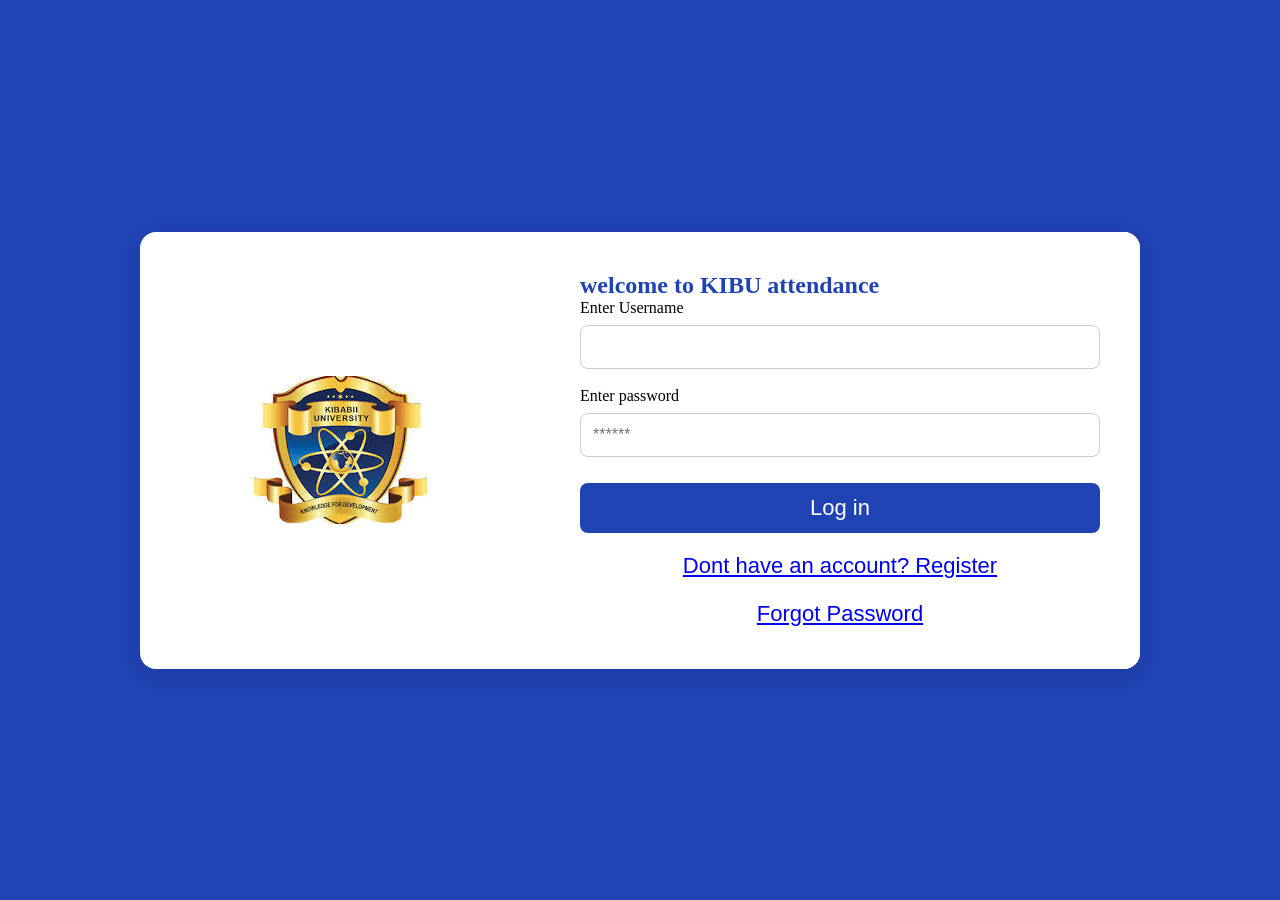
==== index.html @ ee23fc13 "first commit" ====
<!DOCTYPE html>
<html lang="en">
<head>
    <meta charset="UTF-8">
    <meta name="viewport" content="width=div, initial-scale=1.0">
    <title>Document</title>
    <link rel="stylesheet"type="text/css" href="css/index.css">
</head>
<body>
 
<div class="main">
    <div class="logo">
        <img src="assets/kibabii.jpeg" alt="logo" width="">
    </div>
    <div class="card">
        <h2>welcome to KIBU attendance</h2>
        <form enctype="multipart/form-data">
            <div class="form-group">
                <label >Enter Username</label>
                <input type="" name="" required>
            </div>
            <div class="form-group">
                
                <label >Enter password</label>
                <input type="" name="" placeholder="******" required>
            
            </div>
            <button class="btn-primary">Log in</button>
            <button class="btn-register"><a href="register.html">Dont have an account? Register</a></button>
            <button class="btn-forgot"> <a href="reset.html">Forgot Password</a></button>
        </form>
      

    </div>





</div>  
</body>
</html>
---- css/index.css ----
*{
   margin: 0 ;
   padding: 0;
   box-sizing: border-box;
}

body {
    
    background-color: rgb(32, 67, 179);
    color: white;
    min-height: 100vh;
    display: flex;
    justify-content: center;
    align-items: center;
    padding: 20px;
}
.main {
    width : 100%;
    max-width: 1000px;
    display: flex;
    background-color: white;
    border-radius: 16px;
    overflow: hidden;
    box-shadow: 0 6px 20px rgba(0,0,0,0.09);  

}

.logo {
    width: 40%;
    display: flex;
    justify-content: center;
    align-items: center;
    padding: 40px;
}

.card {
    width: 60%;
    padding: 40px;
    background: white;
    color: black;
}

.card h2 {
    color: rgb(32, 67, 179);
    
}
.form-group {
    margin-bottom: 18px;
}

input {
    width: 100%;
    padding: 12px;
    border-radius: 8px;
    border: 1px solid #ccc ;
    margin-top: 8px;
    font-size: 16px;
}
input :focus{
    outline: none;
    border-color: rgb(32, 67, 179);
}
.btn-primary {
    width: 100%;
    padding: 12px;
    background: rgb(32, 67, 179);
    color: white;
    border: none;
    border-radius: 8px;
    font-size: 22px;
    cursor: pointer;
    transition: 0.3s ease;
    align-items: center;  
    margin-top: 8px;
}  


.btn-register {
    background-color: white;
    padding : 12px;
    width: 100%;
    height: 40px;
    border-radius: 12px;
     border-style: hidden;
     color: blue  ;
     margin-top: 8px    ;
     border: 0px;
     outline: none  ;
     cursor: pointer;
     font-size: 22px;
     
    
}
.btn-forgot{
     background-color: white;
    padding : 12px;
    width: 100%;
    height: 40px;
    border-radius: 12px;
     border-style: hidden;
     color: blue  ;
     margin-top: 8px    ;
     border: 0px;
     outline: none  ;
     cursor: pointer;
     font-size: 22px;
}
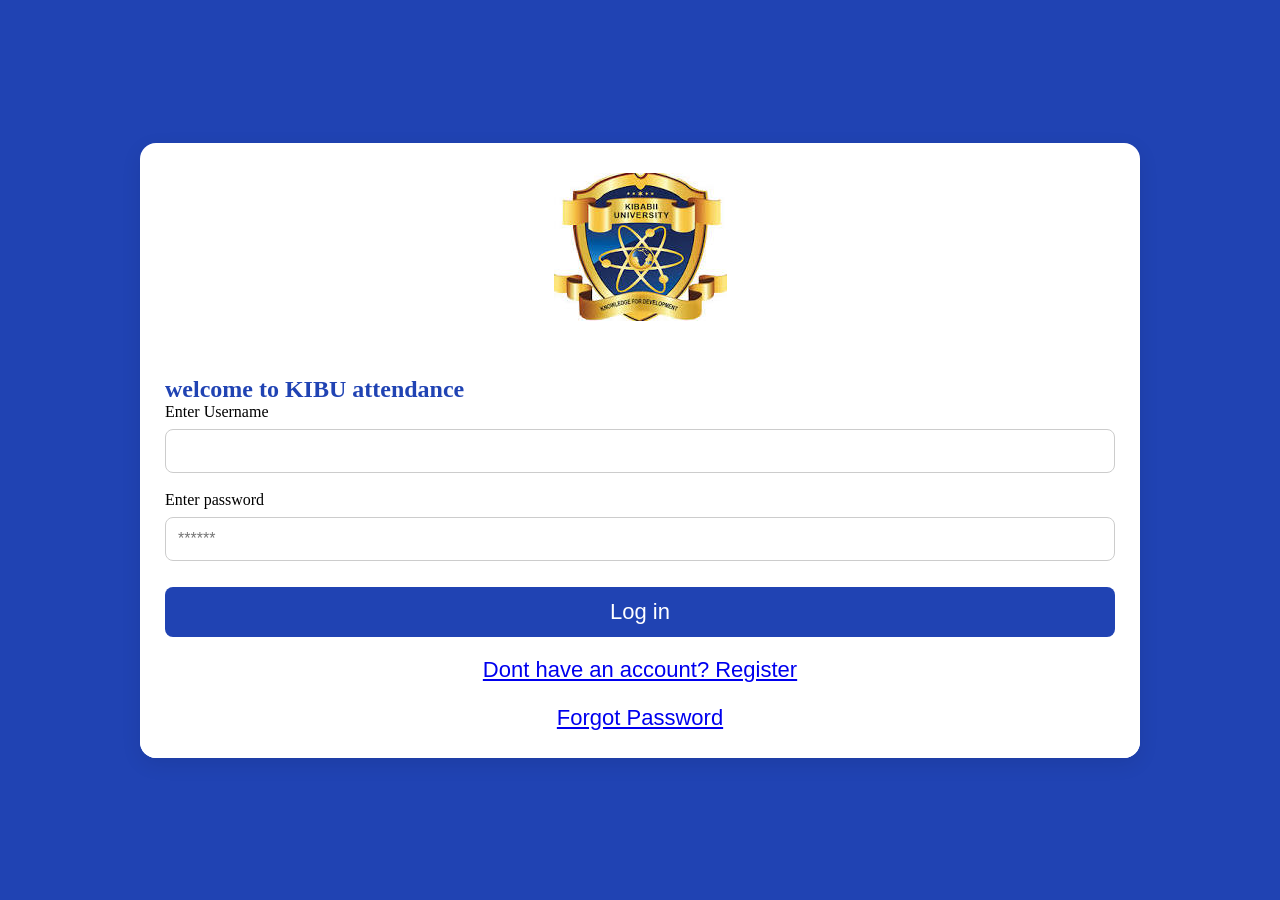
==== commit 96f61b28: "added register.js" ====
--- a/index.html
+++ b/index.html
@@ -2,7 +2,7 @@
 <html lang="en">
 <head>
     <meta charset="UTF-8">
-    <meta name="viewport" content="width=div, initial-scale=1.0">
+    <meta name="viewport" content="width=device-width, initial-scale=1.0">
     <title>Document</title>
     <link rel="stylesheet"type="text/css" href="css/index.css">
 </head>
--- a/css/index.css
+++ b/css/index.css
@@ -1,5 +1,5 @@
 *{
-   margin: 0 ;
+   margin: 0;
    padding: 0;
    box-sizing: border-box;
 }
@@ -82,10 +82,10 @@
     height: 40px;
     border-radius: 12px;
      border-style: hidden;
-     color: blue  ;
-     margin-top: 8px    ;
+     color: blue;
+     margin-top: 8px;
      border: 0px;
-     outline: none  ;
+     outline: none;
      cursor: pointer;
      font-size: 22px;
      
@@ -98,10 +98,24 @@
     height: 40px;
     border-radius: 12px;
      border-style: hidden;
-     color: blue  ;
-     margin-top: 8px    ;
+     color: blue;
+     margin-top: 8px;
      border: 0px;
-     outline: none  ;
+     outline: none;
      cursor: pointer;
      font-size: 22px;
+}
+@media screen {
+    .main {
+        flex-direction: column;
+    }
+    .logo {
+        width: 100%;
+        padding: 30px;
+    }
+    .card {
+        width: 100%;
+        padding: 25px;
+    }  
+    
 }
